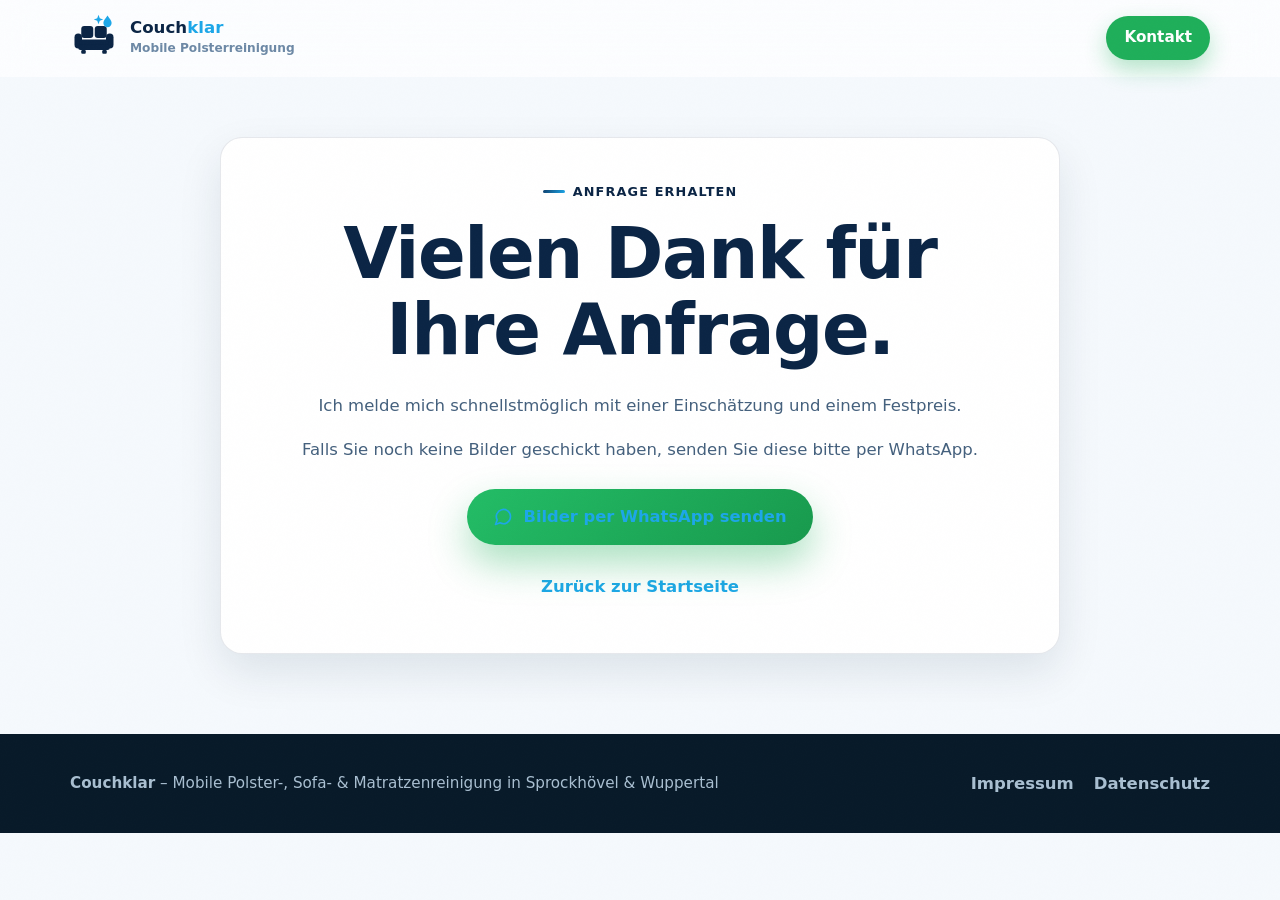
==== angebot-erhalten.html @ a243014c "Add files via upload" ====
<!doctype html>
<html lang="de">
  <head>
    <meta charset="utf-8">
    <meta name="viewport" content="width=device-width, initial-scale=1">
    <title>Vielen Dank für Ihre Anfrage | Couchklar</title>
    <meta name="robots" content="noindex, nofollow">
    <meta name="theme-color" content="#0B2545">
    <link rel="icon" type="image/svg+xml" href="assets/favicon.svg">
    <link rel="stylesheet" href="styles.css">
  </head>
  <body class="legal-page">
    <header class="site-header">
      <nav class="nav wrap" aria-label="Hauptnavigation">
        <a class="brand" href="index.html">
          <span class="brand-mark" aria-hidden="true">
            <svg viewBox="0 0 64 64" xmlns="http://www.w3.org/2000/svg">
              <g fill="#0B2545">
                <rect x="15" y="16" width="16" height="16" rx="4"/>
                <rect x="33" y="16" width="16" height="16" rx="4"/>
                <rect x="6" y="26" width="10" height="20" rx="5"/>
                <rect x="48" y="26" width="10" height="20" rx="5"/>
                <rect x="13" y="34" width="38" height="8" rx="3"/>
                <rect x="11" y="41" width="42" height="7" rx="3"/>
                <rect x="15" y="48" width="6" height="5" rx="1.5"/>
                <rect x="43" y="48" width="6" height="5" rx="1.5"/>
              </g>
              <path fill="#1DA7E8" d="M50 2 C47.2 6.4 44.5 8.8 44.5 12 a5.5 5.5 0 0 0 11 0 C55.5 8.8 52.8 6.4 50 2 Z"/>
              <path fill="#1DA7E8" d="M38 1 l1.7 4.6 4.6 1.7 -4.6 1.7 -1.7 4.6 -1.7 -4.6 -4.6 -1.7 4.6 -1.7 Z"/>
            </svg>
          </span>
          <span>
            <strong>Couch<span class="accent">klar</span></strong>
            <small>Mobile Polsterreinigung</small>
          </span>
        </a>
        <a class="nav-cta" href="index.html#kontakt">Kontakt</a>
      </nav>
    </header>
    <main class="legal-main">
      <div class="wrap legal-box" style="text-align:center">
        <p class="section-kicker" style="justify-content:center">Anfrage erhalten</p>
        <h1>Vielen Dank für Ihre Anfrage.</h1>
        <p>Ich melde mich schnellstmöglich mit einer Einschätzung und einem Festpreis.</p>
        <p>Falls Sie noch keine Bilder geschickt haben, senden Sie diese bitte per WhatsApp.</p>
        <div class="hero-actions" style="justify-content:center;margin-top:26px">
          <a class="button button-primary" href="https://wa.me/4915730198873?text=Hallo%20Couchklar%2C%20ich%20m%C3%B6chte%20gerne%20ein%20Angebot%20f%C3%BCr%20eine%20Polsterreinigung.%20Ich%20schicke%20Ihnen%20Bilder%20vom%20M%C3%B6belst%C3%BCck.">
            <svg width="20" height="20" viewBox="0 0 24 24" fill="none" stroke="currentColor" stroke-width="2" stroke-linecap="round" stroke-linejoin="round" aria-hidden="true"><path d="M21 11.5a8.5 8.5 0 0 1-12.57 7.44L3 21l2.06-5.43A8.5 8.5 0 1 1 21 11.5Z"/></svg>
            Bilder per WhatsApp senden</a>
        </div>
        <p style="margin-top:26px"><a href="index.html">Zurück zur Startseite</a></p>
      </div>
    </main>

    <footer class="site-footer">
      <div class="wrap footer-inner">
        <p><strong>Couchklar</strong> – Mobile Polster-, Sofa- &amp; Matratzenreinigung in Sprockhövel &amp; Wuppertal</p>
        <nav aria-label="Rechtliche Links">
          <a href="impressum.html">Impressum</a>
          <a href="datenschutz.html">Datenschutz</a>
        </nav>
      </div>
    </footer>
  </body>
</html>
---- styles.css ----
/* ============================================================
   Couchklar – Mobile Polsterreinigung — Premium Design
   Selbst gehostete Fonts, keine externen Requests (DSGVO-safe)
   ============================================================ */

@font-face {
  font-family: "Sora";
  src: url("assets/fonts/sora-latin.woff2") format("woff2");
  font-weight: 100 800;
  font-style: normal;
  font-display: swap;
}

@font-face {
  font-family: "Manrope";
  src: url("assets/fonts/manrope-latin.woff2") format("woff2");
  font-weight: 200 800;
  font-style: normal;
  font-display: swap;
}

:root {
  color-scheme: light;
  --ink: #0b2545;
  --muted: #44607d;
  --soft: #6d89a6;
  --bg: #f5f9fd;
  --bg-2: #eaf2fa;
  --panel: #ffffff;
  --line: rgba(11, 37, 69, 0.1);
  --blue: #1da7e8;
  --blue-deep: #0b2545;
  --aqua: #00b8d9;
  --grad: linear-gradient(120deg, #0f3f6e, #1da7e8);
  --green: #1faf5a;
  --green-deep: #17924a;
  --shadow-sm: 0 6px 18px rgba(12, 36, 55, 0.07);
  --shadow-md: 0 18px 44px rgba(12, 36, 55, 0.1);
  --shadow-lg: 0 30px 70px rgba(12, 36, 55, 0.16);
  --radius: 18px;
  --max: 1140px;
  --font-head: "Sora", "Segoe UI", system-ui, sans-serif;
  --font-body: "Manrope", "Segoe UI", system-ui, sans-serif;
}

* {
  box-sizing: border-box;
}

html {
  scroll-behavior: smooth;
  overflow-x: hidden;
}

body {
  position: relative;
  margin: 0;
  background: var(--bg);
  color: var(--ink);
  font-family: var(--font-body);
  font-size: 16.5px;
  line-height: 1.65;
  -webkit-font-smoothing: antialiased;
  overflow-x: hidden;
}

/* Premium-Körnung */
body::after {
  position: fixed;
  inset: 0;
  z-index: 90;
  content: "";
  background-image: url("data:image/svg+xml,%3Csvg xmlns='http://www.w3.org/2000/svg' width='160' height='160'%3E%3Cfilter id='n'%3E%3CfeTurbulence type='fractalNoise' baseFrequency='0.9' numOctaves='2'/%3E%3C/filter%3E%3Crect width='100%25' height='100%25' filter='url(%23n)' opacity='0.5'/%3E%3C/svg%3E");
  opacity: 0.028;
  pointer-events: none;
}

img,
svg {
  display: block;
  max-width: 100%;
}

a {
  color: inherit;
  text-decoration: none;
}

p,
h1,
h2,
h3 {
  margin-top: 0;
}

p {
  color: var(--muted);
}

h1,
h2,
h3 {
  font-family: var(--font-head);
  line-height: 1.08;
  letter-spacing: -0.02em;
}

h1 {
  margin-bottom: 24px;
  font-size: clamp(2.5rem, 6vw, 4.4rem);
  font-weight: 800;
}

h2 {
  margin-bottom: 16px;
  font-size: clamp(1.8rem, 3.6vw, 2.7rem);
  font-weight: 700;
}

h3 {
  margin-bottom: 10px;
  font-size: 1.13rem;
  font-weight: 700;
}

ul,
ol,
dl {
  margin: 0;
  padding: 0;
}

table {
  width: 100%;
  border-collapse: collapse;
}

.wrap {
  width: min(100% - 40px, var(--max));
  margin-inline: auto;
}

.grad-text {
  background: var(--grad);
  -webkit-background-clip: text;
  background-clip: text;
  color: transparent;
  white-space: nowrap;
}

/* ---------- Reveal on scroll ---------- */

.js .reveal {
  opacity: 0;
  transform: translateY(30px);
  transition: opacity 0.75s ease, transform 0.75s cubic-bezier(0.16, 1, 0.3, 1);
}

.js .reveal.in {
  opacity: 1;
  transform: none;
}

.js .reveal[data-delay="1"] { transition-delay: 0.1s; }
.js .reveal[data-delay="2"] { transition-delay: 0.2s; }
.js .reveal[data-delay="3"] { transition-delay: 0.3s; }

/* ---------- Skip link ---------- */

.skip-link {
  position: fixed;
  top: 12px;
  left: 12px;
  z-index: 100;
  padding: 10px 14px;
  background: var(--blue);
  color: #fff;
  border-radius: 8px;
  transform: translateY(-160%);
  transition: transform 160ms ease;
}

.skip-link:focus {
  transform: translateY(0);
}

/* ---------- Header ---------- */

.site-header {
  position: sticky;
  top: 0;
  z-index: 40;
  background: rgba(255, 255, 255, 0.7);
  border-bottom: 1px solid transparent;
  backdrop-filter: blur(18px) saturate(1.5);
  -webkit-backdrop-filter: blur(18px) saturate(1.5);
  transition: box-shadow 200ms ease, border-color 200ms ease, background 200ms ease;
}

.site-header.scrolled {
  background: rgba(255, 255, 255, 0.92);
  border-color: var(--line);
  box-shadow: 0 10px 30px rgba(12, 36, 55, 0.08);
}

.nav {
  display: flex;
  min-height: 76px;
  align-items: center;
  justify-content: space-between;
  gap: 16px;
}

.brand {
  display: inline-flex;
  min-width: 0;
  align-items: center;
  gap: 12px;
}

.brand-mark {
  display: grid;
  width: 48px;
  height: 48px;
  flex: 0 0 auto;
  place-items: center;
}

.brand-mark svg {
  width: 100%;
  height: 100%;
}

.brand .accent {
  color: var(--blue);
}

.brand strong,
.brand small {
  display: block;
}

.brand strong {
  font-family: var(--font-head);
  font-size: 1.04rem;
  line-height: 1.15;
}

.brand small {
  color: var(--soft);
  font-size: 0.76rem;
  font-weight: 600;
}

.nav-links {
  display: none;
  align-items: center;
  gap: 26px;
  color: var(--muted);
  font-size: 0.95rem;
  font-weight: 600;
}

.nav-links a {
  position: relative;
  padding: 4px 0;
  transition: color 160ms ease;
}

.nav-links a::after {
  position: absolute;
  left: 0;
  bottom: -2px;
  width: 100%;
  height: 2px;
  content: "";
  background: var(--grad);
  border-radius: 2px;
  transform: scaleX(0);
  transform-origin: left;
  transition: transform 220ms ease;
}

.nav-links a:hover {
  color: var(--ink);
}

.nav-links a:hover::after {
  transform: scaleX(1);
}

.nav-cta {
  display: inline-flex;
  min-height: 44px;
  align-items: center;
  justify-content: center;
  gap: 8px;
  padding: 0 18px;
  background: var(--green);
  border-radius: 999px;
  color: #fff;
  font-weight: 800;
  font-size: 0.95rem;
  box-shadow: 0 10px 22px rgba(31, 175, 90, 0.32);
  transition: transform 160ms ease, background 160ms ease;
}

.nav-cta:hover {
  background: var(--green-deep);
  transform: translateY(-1px);
}

/* ---------- Buttons ---------- */

.button {
  position: relative;
  display: inline-flex;
  min-height: 56px;
  overflow: hidden;
  align-items: center;
  justify-content: center;
  gap: 10px;
  padding: 15px 26px;
  border-radius: 999px;
  font-weight: 800;
  font-size: 1.02rem;
  line-height: 1.2;
  text-align: center;
  transition: transform 160ms ease, box-shadow 160ms ease, background 160ms ease, border-color 160ms ease;
}

.button:hover {
  transform: translateY(-2px);
}

.button:active {
  transform: translateY(0);
}

.button-primary::after,
.button-secondary::after {
  position: absolute;
  inset: 0;
  content: "";
  background: linear-gradient(115deg, transparent 32%, rgba(255, 255, 255, 0.4) 50%, transparent 68%);
  transform: translateX(-130%);
}

.button-primary:hover::after,
.button-secondary:hover::after {
  transform: translateX(130%);
  transition: transform 650ms ease;
}

.button-primary {
  background: linear-gradient(135deg, #23bd66, #189a4d);
  color: #fff;
  box-shadow: 0 18px 38px rgba(31, 175, 90, 0.38);
}

.button-primary:hover {
  box-shadow: 0 24px 48px rgba(31, 175, 90, 0.45);
}

.button-secondary {
  background: var(--grad);
  color: #fff;
  box-shadow: 0 14px 30px rgba(29, 167, 232, 0.3);
}

.button-ghost {
  border: 1.5px solid rgba(12, 36, 55, 0.18);
  color: var(--ink);
  background: rgba(255, 255, 255, 0.85);
}

.button-ghost:hover {
  border-color: var(--blue);
  color: var(--blue-deep);
}

.button svg {
  flex: 0 0 auto;
}

/* ---------- Hero ---------- */

.hero {
  position: relative;
  overflow: hidden;
  padding: 80px 0 46px;
  background: linear-gradient(180deg, #ffffff 0%, var(--bg) 100%);
}

.hero-blob {
  position: absolute;
  border-radius: 50%;
  filter: blur(70px);
  pointer-events: none;
}

.hero-blob-1 {
  top: -180px;
  right: -120px;
  width: 560px;
  height: 560px;
  background: radial-gradient(circle, rgba(0, 184, 217, 0.3), transparent 65%);
  animation: drift1 16s ease-in-out infinite;
}

.hero-blob-2 {
  bottom: -220px;
  left: -160px;
  width: 620px;
  height: 620px;
  background: radial-gradient(circle, rgba(29, 167, 232, 0.22), transparent 65%);
  animation: drift2 20s ease-in-out infinite;
}

@keyframes drift1 {
  0%, 100% { transform: translate(0, 0) scale(1); }
  50% { transform: translate(-50px, 40px) scale(1.12); }
}

@keyframes drift2 {
  0%, 100% { transform: translate(0, 0) scale(1); }
  50% { transform: translate(60px, -30px) scale(1.08); }
}

.hero::before {
  position: absolute;
  inset: 0;
  content: "";
  background-image: radial-gradient(rgba(12, 36, 55, 0.06) 1px, transparent 1px);
  background-size: 28px 28px;
  mask-image: linear-gradient(180deg, rgba(0, 0, 0, 0.9), transparent 74%);
  -webkit-mask-image: linear-gradient(180deg, rgba(0, 0, 0, 0.9), transparent 74%);
  pointer-events: none;
}

.hero-grid {
  position: relative;
  display: grid;
  gap: 46px;
  align-items: center;
}

@keyframes fadeUp {
  from { opacity: 0; transform: translateY(30px); }
  to { opacity: 1; transform: none; }
}

.js .hero-content > * {
  animation: fadeUp 0.85s cubic-bezier(0.16, 1, 0.3, 1) both;
}

.js .hero-content > *:nth-child(1) { animation-delay: 0.05s; }
.js .hero-content > *:nth-child(2) { animation-delay: 0.14s; }
.js .hero-content > *:nth-child(3) { animation-delay: 0.24s; }
.js .hero-content > *:nth-child(4) { animation-delay: 0.34s; }
.js .hero-content > *:nth-child(5) { animation-delay: 0.44s; }

.js .hero-visual {
  animation: fadeUp 1s 0.3s cubic-bezier(0.16, 1, 0.3, 1) both;
}

.hero-chip {
  display: inline-flex;
  align-items: center;
  gap: 8px;
  margin-bottom: 22px;
  padding: 9px 18px;
  background: rgba(255, 255, 255, 0.9);
  border: 1px solid rgba(29, 167, 232, 0.25);
  border-radius: 999px;
  box-shadow: var(--shadow-sm);
  color: var(--blue-deep);
  font-size: 0.86rem;
  font-weight: 700;
}

.hero-chip .dot {
  width: 8px;
  height: 8px;
  background: var(--green);
  border-radius: 50%;
  box-shadow: 0 0 0 4px rgba(31, 175, 90, 0.18);
  animation: dot-pulse 2s ease-in-out infinite;
}

@keyframes dot-pulse {
  0%, 100% { box-shadow: 0 0 0 4px rgba(31, 175, 90, 0.18); }
  50% { box-shadow: 0 0 0 7px rgba(31, 175, 90, 0.08); }
}

.hero-copy {
  max-width: 560px;
  margin-bottom: 32px;
  font-size: 1.18rem;
}

.hero-actions {
  display: flex;
  flex-wrap: wrap;
  gap: 14px;
  margin-bottom: 28px;
}

.hero-trust {
  display: flex;
  flex-wrap: wrap;
  gap: 10px 22px;
  list-style: none;
  color: var(--muted);
  font-size: 0.93rem;
  font-weight: 700;
}

.hero-trust li {
  display: inline-flex;
  align-items: center;
  gap: 8px;
}

.hero-trust svg {
  flex: 0 0 auto;
  color: var(--green);
}

/* Hero visual */

.hero-visual {
  position: relative;
  perspective: 1100px;
}

.hero-scene {
  position: relative;
  padding: 18px;
  background: rgba(255, 255, 255, 0.66);
  border: 1px solid rgba(255, 255, 255, 0.95);
  border-radius: 28px;
  box-shadow: var(--shadow-lg);
  backdrop-filter: blur(8px);
  transform-style: preserve-3d;
  transition: transform 200ms ease;
  will-change: transform;
}

.hero-scene > svg {
  border-radius: 18px;
}

.float-card {
  position: absolute;
  display: flex;
  align-items: center;
  gap: 10px;
  padding: 13px 17px;
  background: rgba(255, 255, 255, 0.95);
  border: 1px solid rgba(255, 255, 255, 1);
  border-radius: 15px;
  box-shadow: var(--shadow-md);
  animation: floaty 5.2s ease-in-out infinite;
}

.float-card strong {
  display: block;
  font-family: var(--font-head);
  font-size: 1.05rem;
  line-height: 1.1;
}

.float-card small {
  color: var(--soft);
  font-size: 0.76rem;
  font-weight: 700;
}

.float-card .fc-icon {
  display: grid;
  width: 40px;
  height: 40px;
  flex: 0 0 auto;
  place-items: center;
  border-radius: 11px;
  color: #fff;
}

.fc-price {
  top: 5%;
  right: -16px;
  animation-delay: 0.6s;
}

.fc-price .fc-icon {
  background: var(--grad);
}

.fc-fresh {
  bottom: 7%;
  left: -18px;
}

.fc-fresh .fc-icon {
  background: linear-gradient(120deg, #1faf5a, #4cd07f);
}

@keyframes floaty {
  0%, 100% { transform: translateY(0); }
  50% { transform: translateY(-10px); }
}

/* ---------- Trust bar ---------- */

.trustbar {
  position: relative;
  z-index: 2;
  margin-top: 30px;
}

.trustbar-inner {
  display: grid;
  gap: 14px;
  padding: 24px;
  background: rgba(255, 255, 255, 0.92);
  border: 1px solid rgba(255, 255, 255, 1);
  border-radius: 22px;
  box-shadow: var(--shadow-md);
  backdrop-filter: blur(10px);
}

.trust-item {
  display: flex;
  align-items: center;
  gap: 14px;
}

.trust-item .t-icon {
  display: grid;
  width: 48px;
  height: 48px;
  flex: 0 0 auto;
  place-items: center;
  background: linear-gradient(135deg, rgba(29, 167, 232, 0.12), rgba(0, 184, 217, 0.14));
  border-radius: 14px;
  color: var(--blue);
}

.trust-item strong {
  display: block;
  font-family: var(--font-head);
  font-size: 0.97rem;
}

.trust-item small {
  color: var(--soft);
  font-size: 0.82rem;
  font-weight: 600;
}

/* ---------- Sections ---------- */

.section {
  padding: 88px 0;
}

/* Abgerundete Mega-Panels */
.band {
  width: min(100% - 24px, 1300px);
  margin-inline: auto;
  margin-block: 10px;
  padding: 80px 0;
  background:
    radial-gradient(700px 320px at 92% 0%, rgba(0, 184, 217, 0.12), transparent 60%),
    radial-gradient(600px 300px at 0% 100%, rgba(29, 167, 232, 0.1), transparent 60%),
    linear-gradient(180deg, #ecf3fa, #e6eff8);
  border: 1px solid rgba(255, 255, 255, 0.9);
  border-radius: 34px;
  box-shadow: 0 20px 60px rgba(12, 36, 55, 0.07);
}

.section-head {
  max-width: 720px;
  margin-bottom: 44px;
}

.section-head.centered {
  margin-inline: auto;
  text-align: center;
}

.section-head.centered .section-kicker {
  justify-content: center;
}

.section-kicker,
.eyebrow,
.price-label {
  display: inline-flex;
  align-items: center;
  gap: 8px;
  margin-bottom: 14px;
  color: var(--blue-deep);
  font-size: 0.8rem;
  font-weight: 800;
  letter-spacing: 0.09em;
  text-transform: uppercase;
}

.section-kicker::before {
  width: 22px;
  height: 3px;
  content: "";
  background: var(--grad);
  border-radius: 3px;
}

.two-column,
.split {
  display: grid;
  gap: 30px;
}

.intro-copy p:last-child,
.section-head p:last-child,
.notice-panel p:last-child,
.price-card p:last-child,
.final-cta p:last-of-type {
  margin-bottom: 0;
}

/* ---------- Feature cards ---------- */

.feature-grid {
  display: grid;
  gap: 18px;
}

.feature-card {
  position: relative;
  padding: 28px;
  background: var(--panel);
  border: 1px solid var(--line);
  border-radius: 20px;
  box-shadow: var(--shadow-sm);
  transition: transform 240ms ease, box-shadow 240ms ease, border-color 240ms ease;
}

.feature-card:hover {
  transform: translateY(-8px);
  border-color: rgba(29, 167, 232, 0.4);
  box-shadow: var(--shadow-md);
}

.feature-card .f-icon {
  display: grid;
  width: 56px;
  height: 56px;
  place-items: center;
  margin-bottom: 18px;
  background: linear-gradient(135deg, rgba(29, 167, 232, 0.12), rgba(0, 184, 217, 0.14));
  border-radius: 16px;
  color: var(--blue);
  transition: transform 240ms ease;
}

.feature-card:hover .f-icon {
  transform: scale(1.08) rotate(-4deg);
}

.feature-card .f-tag {
  position: absolute;
  top: 20px;
  right: 20px;
  padding: 4px 10px;
  background: rgba(0, 184, 217, 0.14);
  border-radius: 999px;
  color: #157d89;
  font-size: 0.72rem;
  font-weight: 800;
  text-transform: uppercase;
  letter-spacing: 0.05em;
}

/* ---------- Before/After slider ---------- */

.ba-wrap {
  max-width: 880px;
  margin-inline: auto;
}

.ba-slider {
  position: relative;
  overflow: hidden;
  border-radius: 26px;
  border: 1px solid var(--line);
  box-shadow: var(--shadow-lg);
  touch-action: none;
  background: #dfe9f2;
}

.ba-layer {
  display: block;
}

.ba-after {
  position: absolute;
  inset: 0;
  clip-path: inset(0 0 0 var(--pos, 50%));
}

.ba-after svg,
.ba-before svg {
  width: 100%;
  height: auto;
}

.ba-tag {
  position: absolute;
  top: 18px;
  padding: 7px 16px;
  border-radius: 999px;
  font-family: var(--font-head);
  font-size: 0.8rem;
  font-weight: 800;
  letter-spacing: 0.05em;
  text-transform: uppercase;
  color: #fff;
  pointer-events: none;
}

.ba-tag-before {
  left: 18px;
  background: rgba(12, 36, 55, 0.66);
  backdrop-filter: blur(4px);
}

.ba-tag-after {
  right: 18px;
  background: linear-gradient(120deg, #23bd66, #189a4d);
  box-shadow: 0 8px 20px rgba(31, 175, 90, 0.4);
}

.ba-range {
  position: absolute;
  inset: 0;
  width: 100%;
  height: 100%;
  margin: 0;
  opacity: 0;
  cursor: ew-resize;
}

.ba-handle {
  position: absolute;
  top: 0;
  bottom: 0;
  left: var(--pos, 50%);
  width: 3px;
  background: #fff;
  box-shadow: 0 0 20px rgba(12, 36, 55, 0.4);
  transform: translateX(-50%);
  pointer-events: none;
}

.ba-handle::after {
  position: absolute;
  top: 50%;
  left: 50%;
  display: grid;
  width: 50px;
  height: 50px;
  place-items: center;
  content: "⇄";
  background: #fff;
  border-radius: 50%;
  box-shadow: 0 10px 28px rgba(12, 36, 55, 0.35);
  color: var(--blue-deep);
  font-size: 1.15rem;
  font-weight: 900;
  transform: translate(-50%, -50%);
}

.ba-hint {
  margin-top: 18px;
  text-align: center;
  color: var(--soft);
  font-size: 0.92rem;
  font-weight: 600;
}

/* ---------- Check / notice ---------- */

.check-list,
.plain-list {
  display: grid;
  gap: 13px;
  list-style: none;
}

.check-list li,
.plain-list li {
  position: relative;
  padding-left: 32px;
  color: var(--muted);
  font-weight: 600;
}

.check-list li::before {
  position: absolute;
  top: 0.1em;
  left: 0;
  display: grid;
  width: 22px;
  height: 22px;
  place-items: center;
  content: "✓";
  background: rgba(31, 175, 90, 0.14);
  border-radius: 50%;
  color: var(--green-deep);
  font-size: 0.8rem;
  font-weight: 900;
}

.plain-list li::before {
  position: absolute;
  top: 0.1em;
  left: 0;
  display: grid;
  width: 22px;
  height: 22px;
  place-items: center;
  content: "✕";
  background: rgba(200, 86, 60, 0.13);
  border-radius: 50%;
  color: #b3492f;
  font-size: 0.75rem;
  font-weight: 900;
}

.notice-panel {
  padding: 30px;
  background: var(--panel);
  border: 1px solid rgba(200, 86, 60, 0.28);
  border-radius: 20px;
  box-shadow: var(--shadow-sm);
}

.notice-panel .plain-list {
  margin-bottom: 18px;
}

/* ---------- Prices ---------- */

.price-grid {
  display: grid;
  gap: 18px;
  margin-bottom: 28px;
}

.price-card {
  position: relative;
  display: flex;
  flex-direction: column;
  padding: 28px;
  background: var(--panel);
  border: 1px solid var(--line);
  border-radius: 20px;
  box-shadow: var(--shadow-sm);
  transition: transform 240ms ease, box-shadow 240ms ease;
}

.price-card::before {
  position: absolute;
  top: 0;
  left: 26px;
  right: 26px;
  height: 4px;
  content: "";
  background: var(--grad);
  border-radius: 0 0 6px 6px;
  opacity: 0.35;
  transition: opacity 240ms ease;
}

.price-card:hover {
  transform: translateY(-8px);
  box-shadow: var(--shadow-md);
}

.price-card:hover::before {
  opacity: 1;
}

.price-card-highlight {
  background:
    linear-gradient(var(--panel), var(--panel)) padding-box,
    var(--grad) border-box;
  border: 2px solid transparent;
  box-shadow: var(--shadow-md);
}

.price-card-highlight::before {
  opacity: 0;
}

.popular-badge {
  position: absolute;
  top: -14px;
  right: 18px;
  padding: 6px 15px;
  background: var(--grad);
  border-radius: 999px;
  box-shadow: 0 8px 18px rgba(29, 167, 232, 0.4);
  color: #fff;
  font-family: var(--font-head);
  font-size: 0.74rem;
  font-weight: 800;
  letter-spacing: 0.06em;
  text-transform: uppercase;
}

.price {
  margin-bottom: 12px;
  font-family: var(--font-head);
  font-size: 2.7rem;
  font-weight: 800;
  line-height: 1;
  letter-spacing: -0.02em;
}

.price small {
  font-size: 1rem;
  font-weight: 700;
  color: var(--soft);
}

.price-card p:last-child {
  font-size: 0.95rem;
}

.price-note {
  max-width: 880px;
  padding: 20px 24px;
  background: rgba(29, 167, 232, 0.07);
  border: 1px solid rgba(29, 167, 232, 0.18);
  border-radius: 16px;
  color: var(--muted);
}

.price-table-panel {
  padding: 10px 28px;
  margin-bottom: 28px;
  background: var(--panel);
  border: 1px solid var(--line);
  border-radius: 20px;
  box-shadow: var(--shadow-sm);
}

.price-table th,
.price-table td {
  padding: 15px 6px;
  text-align: left;
  border-bottom: 1px solid var(--line);
}

.price-table tr:last-child td {
  border-bottom: none;
}

.price-table th {
  color: var(--soft);
  font-size: 0.78rem;
  text-transform: uppercase;
  letter-spacing: 0.08em;
}

.price-table td:last-child,
.price-table th:last-child {
  text-align: right;
  white-space: nowrap;
  font-family: var(--font-head);
  font-weight: 700;
  color: var(--ink);
}

.price-table td:first-child {
  color: var(--ink);
  font-weight: 700;
}

.price-table td .table-hint {
  display: block;
  color: var(--soft);
  font-size: 0.85rem;
  font-weight: 500;
}

/* ---------- Steps ---------- */

.steps {
  position: relative;
  display: grid;
  gap: 18px;
  list-style: none;
}

.steps li {
  position: relative;
  padding: 28px;
  background: var(--panel);
  border: 1px solid var(--line);
  border-radius: 20px;
  box-shadow: var(--shadow-sm);
  transition: transform 240ms ease, box-shadow 240ms ease;
}

.steps li:hover {
  transform: translateY(-6px);
  box-shadow: var(--shadow-md);
}

.steps .step-num {
  display: grid;
  width: 46px;
  height: 46px;
  place-items: center;
  margin-bottom: 16px;
  background: var(--grad);
  border-radius: 50%;
  box-shadow: 0 10px 24px rgba(29, 167, 232, 0.32);
  color: #fff;
  font-family: var(--font-head);
  font-weight: 800;
}

.steps strong {
  display: block;
  margin-bottom: 6px;
  font-family: var(--font-head);
  font-size: 1.05rem;
}

.steps p {
  margin-bottom: 0;
  font-size: 0.95rem;
}

/* ---------- Area ---------- */

.area-chips {
  display: flex;
  flex-wrap: wrap;
  gap: 10px;
  margin: 18px 0 22px;
  list-style: none;
}

.area-chips li {
  padding: 10px 19px;
  background: var(--panel);
  border: 1px solid rgba(29, 167, 232, 0.25);
  border-radius: 999px;
  box-shadow: var(--shadow-sm);
  color: var(--blue-deep);
  font-size: 0.93rem;
  font-weight: 700;
  transition: transform 180ms ease, box-shadow 180ms ease;
}

.area-chips li:hover {
  transform: translateY(-3px);
  box-shadow: var(--shadow-md);
}

.area-chips li.chip-main {
  background: var(--grad);
  border-color: transparent;
  color: #fff;
}

.owner-card {
  display: flex;
  align-items: center;
  gap: 16px;
  margin-top: 26px;
  padding: 20px 24px;
  background: var(--panel);
  border: 1px solid var(--line);
  border-radius: 20px;
  box-shadow: var(--shadow-sm);
}

.owner-avatar {
  display: grid;
  width: 56px;
  height: 56px;
  flex: 0 0 auto;
  place-items: center;
  background: var(--grad);
  border-radius: 50%;
  box-shadow: 0 10px 24px rgba(29, 167, 232, 0.32);
  color: #fff;
  font-family: var(--font-head);
  font-size: 1.4rem;
  font-weight: 800;
}

.owner-card strong {
  display: block;
  font-family: var(--font-head);
}

.owner-card p {
  margin: 2px 0 0;
  font-size: 0.92rem;
}

/* ---------- FAQ ---------- */

.faq-list {
  display: grid;
  gap: 14px;
  max-width: 880px;
}

.faq-list details {
  overflow: hidden;
  background: var(--panel);
  border: 1px solid var(--line);
  border-radius: 18px;
  box-shadow: var(--shadow-sm);
  transition: border-color 200ms ease, box-shadow 200ms ease;
}

.faq-list details[open] {
  border-color: rgba(29, 167, 232, 0.4);
  box-shadow: var(--shadow-md);
}

.faq-list summary {
  position: relative;
  cursor: pointer;
  padding: 21px 60px 21px 24px;
  color: var(--ink);
  font-family: var(--font-head);
  font-weight: 700;
  font-size: 1.02rem;
  list-style: none;
}

.faq-list summary::-webkit-details-marker {
  display: none;
}

.faq-list summary::after {
  position: absolute;
  top: 50%;
  right: 20px;
  display: grid;
  width: 32px;
  height: 32px;
  place-items: center;
  content: "+";
  background: rgba(29, 167, 232, 0.1);
  border-radius: 50%;
  color: var(--blue);
  font-size: 1.25rem;
  font-weight: 800;
  line-height: 1;
  transform: translateY(-50%);
  transition: background 220ms ease, color 220ms ease;
}

.faq-list details[open] summary::after {
  content: "–";
  background: var(--blue);
  color: #fff;
}

.faq-list details p {
  margin: 0;
  padding: 0 24px 24px;
}

/* ---------- Final CTA ---------- */

.final-cta {
  position: relative;
  overflow: hidden;
  width: min(100% - 24px, 1300px);
  margin: 10px auto 34px;
  padding: 92px 0;
  background:
    radial-gradient(760px 380px at 12% 0%, rgba(0, 184, 217, 0.3), transparent 58%),
    radial-gradient(900px 480px at 92% 100%, rgba(29, 167, 232, 0.42), transparent 62%),
    linear-gradient(135deg, #0d345a 0%, #0c2437 100%);
  border-radius: 36px;
  box-shadow: 0 34px 90px rgba(12, 36, 55, 0.35);
  color: #fff;
}

.final-cta::before,
.final-cta::after {
  position: absolute;
  content: "";
  border-radius: 50%;
  border: 1.5px solid rgba(255, 255, 255, 0.1);
  pointer-events: none;
}

.final-cta::before {
  top: -140px;
  right: -100px;
  width: 380px;
  height: 380px;
}

.final-cta::after {
  bottom: -160px;
  left: -110px;
  width: 420px;
  height: 420px;
}

.final-cta .section-kicker {
  color: #7fd4de;
}

.final-cta .section-kicker::before {
  background: linear-gradient(120deg, #2fb8c6, #7fd4de);
}

.final-cta h2 {
  max-width: 740px;
  color: #fff;
}

.final-cta p {
  max-width: 640px;
  color: #b9cddd;
  font-size: 1.1rem;
}

.final-cta .button-ghost {
  border-color: rgba(255, 255, 255, 0.35);
  background: rgba(255, 255, 255, 0.06);
  color: #fff;
}

.final-cta .button-ghost:hover {
  border-color: #fff;
}

.cta-phone {
  margin-top: 20px;
  color: #8fa9bd !important;
  font-size: 0.96rem !important;
}

.cta-phone a {
  color: #fff;
  font-weight: 800;
  border-bottom: 2px solid rgba(0, 184, 217, 0.6);
}

/* ---------- Footer ---------- */

.site-footer {
  padding: 36px 0;
  background: #081a29;
  color: #a9bfd1;
}

.site-footer p {
  margin: 0;
  color: #a9bfd1;
  font-size: 0.95rem;
}

.footer-inner {
  display: grid;
  gap: 14px;
}

.site-footer nav {
  display: flex;
  flex-wrap: wrap;
  gap: 20px;
  font-weight: 700;
}

.site-footer a {
  transition: color 160ms ease;
}

.site-footer a:hover {
  color: #fff;
}

/* ---------- Floating WhatsApp ---------- */

.wa-float {
  position: fixed;
  right: 18px;
  bottom: 18px;
  z-index: 50;
  display: grid;
  width: 62px;
  height: 62px;
  place-items: center;
  background: linear-gradient(135deg, #23bd66, #189a4d);
  border-radius: 50%;
  box-shadow: 0 16px 36px rgba(31, 175, 90, 0.45);
  color: #fff;
  transition: transform 180ms ease;
}

.wa-float:hover {
  transform: translateY(-3px) scale(1.06);
}

.wa-float::before {
  position: absolute;
  inset: 0;
  content: "";
  border-radius: 50%;
  border: 2px solid rgba(31, 175, 90, 0.6);
  animation: wa-pulse 2.4s ease-out infinite;
}

@keyframes wa-pulse {
  0% { transform: scale(1); opacity: 1; }
  100% { transform: scale(1.55); opacity: 0; }
}

/* ---------- Legal pages ---------- */

.legal-page {
  min-height: 100vh;
  background: var(--bg);
}

.legal-main {
  padding: 60px 0 80px;
}

.legal-box {
  max-width: 840px;
  padding: 36px;
  background: var(--panel);
  border: 1px solid var(--line);
  border-radius: 22px;
  box-shadow: var(--shadow-md);
}

.legal-box a {
  color: var(--blue);
  font-weight: 700;
}

:focus-visible {
  outline: 3px solid rgba(29, 167, 232, 0.55);
  outline-offset: 3px;
}

/* ---------- Responsive ---------- */

@media (min-width: 640px) {
  .trustbar-inner {
    grid-template-columns: repeat(2, minmax(0, 1fr));
  }

  .feature-grid,
  .price-grid {
    grid-template-columns: repeat(2, minmax(0, 1fr));
  }
}

@media (min-width: 900px) {
  .nav-links {
    display: flex;
  }

  .hero {
    padding: 92px 0 60px;
  }

  .hero-grid {
    grid-template-columns: minmax(0, 1.05fr) minmax(0, 0.95fr);
  }

  .trustbar-inner {
    grid-template-columns: repeat(3, minmax(0, 1fr));
    padding: 28px 32px;
    gap: 20px 24px;
  }

  .band {
    padding: 88px 0;
  }

  .two-column,
  .split {
    grid-template-columns: minmax(0, 0.9fr) minmax(0, 1.1fr);
    align-items: start;
    gap: 52px;
  }

  .feature-grid {
    grid-template-columns: repeat(4, minmax(0, 1fr));
  }

  .price-grid {
    grid-template-columns: repeat(4, minmax(0, 1fr));
    align-items: stretch;
  }

  .price-card-highlight {
    transform: scale(1.04);
  }

  .price-card-highlight:hover {
    transform: scale(1.04) translateY(-8px);
  }

  .steps {
    grid-template-columns: repeat(5, minmax(0, 1fr));
  }

  .footer-inner {
    grid-template-columns: 1fr auto;
    align-items: center;
  }
}

@media (max-width: 520px) {
  .nav {
    min-height: 68px;
  }

  .brand small {
    display: none;
  }

  .button {
    width: 100%;
  }

  .float-card {
    display: none;
  }

  .hero-scene {
    padding: 10px;
  }

}

@media (prefers-reduced-motion: reduce) {
  *,
  *::before,
  *::after {
    scroll-behavior: auto !important;
    transition-duration: 0.01ms !important;
    animation-duration: 0.01ms !important;
    animation-iteration-count: 1 !important;
  }

  .js .reveal,
  .js .hero-content > *,
  .js .hero-visual {
    opacity: 1;
    transform: none;
  }

}
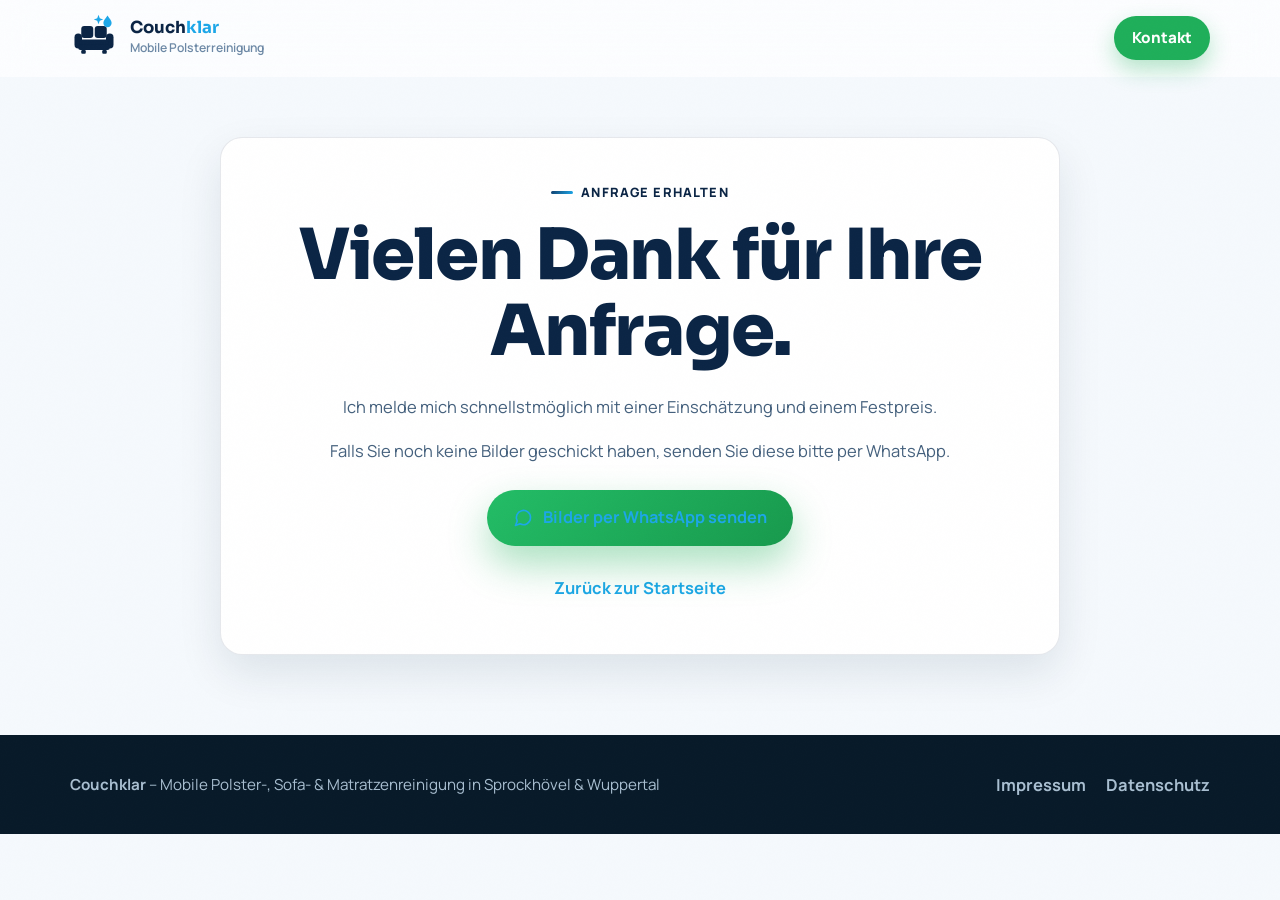
==== commit 2bd238f0: "Add files via upload" ====
--- a/angebot-erhalten.html
+++ b/angebot-erhalten.html
@@ -6,7 +6,7 @@
     <title>Vielen Dank für Ihre Anfrage | Couchklar</title>
     <meta name="robots" content="noindex, nofollow">
     <meta name="theme-color" content="#0B2545">
-    <link rel="icon" type="image/svg+xml" href="assets/favicon.svg">
+    <link rel="icon" type="image/svg+xml" href="favicon.svg">
     <link rel="stylesheet" href="styles.css">
   </head>
   <body class="legal-page">
--- a/styles.css
+++ b/styles.css
@@ -5,7 +5,7 @@
 
 @font-face {
   font-family: "Sora";
-  src: url("assets/fonts/sora-latin.woff2") format("woff2");
+  src: url("sora-latin.woff2") format("woff2");
   font-weight: 100 800;
   font-style: normal;
   font-display: swap;
@@ -13,7 +13,7 @@
 
 @font-face {
   font-family: "Manrope";
-  src: url("assets/fonts/manrope-latin.woff2") format("woff2");
+  src: url("manrope-latin.woff2") format("woff2");
   font-weight: 200 800;
   font-style: normal;
   font-display: swap;
@@ -783,42 +783,35 @@
   letter-spacing: 0.05em;
 }
 
-/* ---------- Before/After slider ---------- */
-
-.ba-wrap {
-  max-width: 880px;
+/* ---------- Vorher/Nachher-Fotos ---------- */
+
+.photo-grid {
+  display: grid;
+  gap: 18px;
+  max-width: 920px;
   margin-inline: auto;
 }
 
-.ba-slider {
+.photo-card {
   position: relative;
+  margin: 0;
   overflow: hidden;
-  border-radius: 26px;
+  border-radius: 22px;
   border: 1px solid var(--line);
   box-shadow: var(--shadow-lg);
-  touch-action: none;
-  background: #dfe9f2;
-}
-
-.ba-layer {
+  background: #fff;
+}
+
+.photo-card img {
   display: block;
-}
-
-.ba-after {
+  width: 100%;
+  height: 100%;
+  object-fit: cover;
+}
+
+.photo-tag {
   position: absolute;
-  inset: 0;
-  clip-path: inset(0 0 0 var(--pos, 50%));
-}
-
-.ba-after svg,
-.ba-before svg {
-  width: 100%;
-  height: auto;
-}
-
-.ba-tag {
-  position: absolute;
-  top: 18px;
+  left: 18px;
   padding: 7px 16px;
   border-radius: 999px;
   font-family: var(--font-head);
@@ -830,56 +823,24 @@
   pointer-events: none;
 }
 
-.ba-tag-before {
-  left: 18px;
-  background: rgba(12, 36, 55, 0.66);
+.photo-tag-dark {
+  background: rgba(11, 37, 69, 0.66);
   backdrop-filter: blur(4px);
 }
 
-.ba-tag-after {
-  right: 18px;
+.photo-tag-green {
   background: linear-gradient(120deg, #23bd66, #189a4d);
   box-shadow: 0 8px 20px rgba(31, 175, 90, 0.4);
 }
 
-.ba-range {
+.photo-card figcaption {
   position: absolute;
-  inset: 0;
-  width: 100%;
-  height: 100%;
-  margin: 0;
-  opacity: 0;
-  cursor: ew-resize;
-}
-
-.ba-handle {
-  position: absolute;
-  top: 0;
-  bottom: 0;
-  left: var(--pos, 50%);
-  width: 3px;
-  background: #fff;
-  box-shadow: 0 0 20px rgba(12, 36, 55, 0.4);
-  transform: translateX(-50%);
-  pointer-events: none;
-}
-
-.ba-handle::after {
-  position: absolute;
-  top: 50%;
-  left: 50%;
-  display: grid;
-  width: 50px;
-  height: 50px;
-  place-items: center;
-  content: "⇄";
-  background: #fff;
-  border-radius: 50%;
-  box-shadow: 0 10px 28px rgba(12, 36, 55, 0.35);
-  color: var(--blue-deep);
-  font-size: 1.15rem;
-  font-weight: 900;
-  transform: translate(-50%, -50%);
+  inset: auto 0 0 0;
+  padding: 46px 18px 16px;
+  background: linear-gradient(180deg, transparent, rgba(11, 37, 69, 0.88));
+  color: #fff;
+  font-weight: 700;
+  font-size: 0.95rem;
 }
 
 .ba-hint {
@@ -1517,6 +1478,10 @@
     align-items: stretch;
   }
 
+  .photo-grid {
+    grid-template-columns: repeat(2, minmax(0, 1fr));
+  }
+
   .price-card-highlight {
     transform: scale(1.04);
   }
